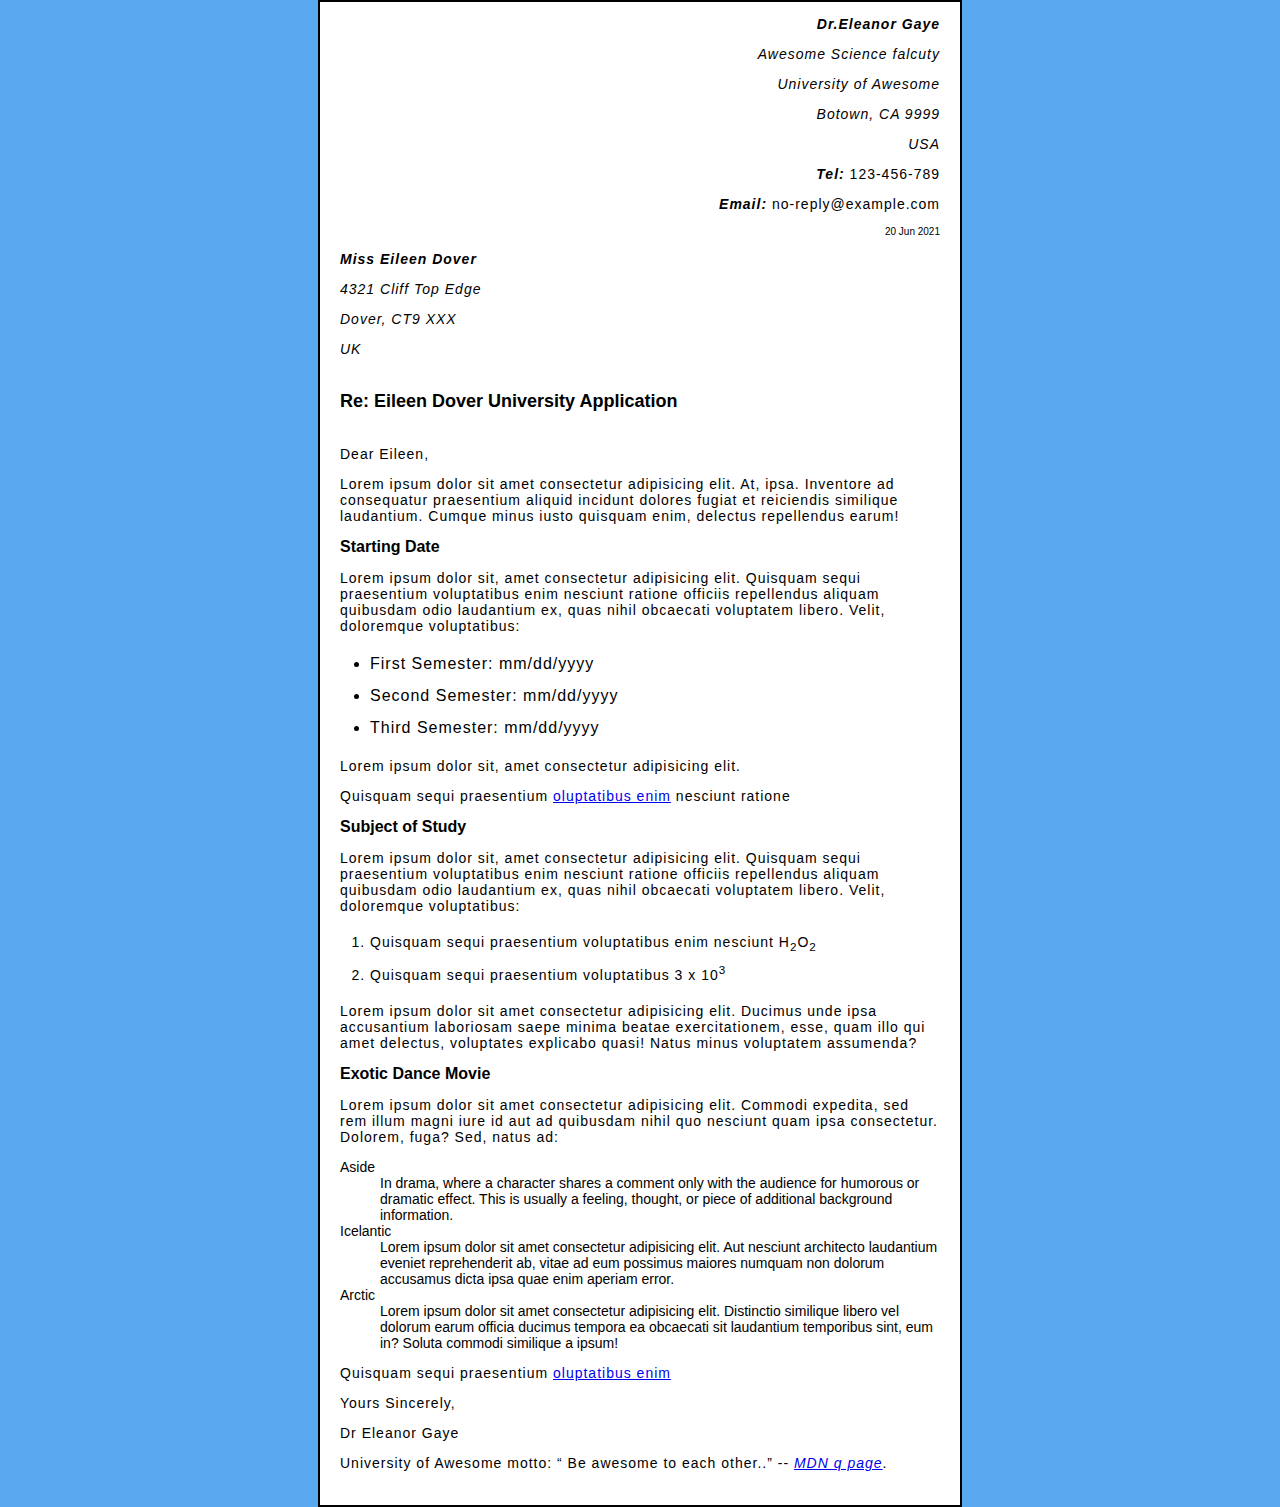
==== letter.html @ 999c7649 "add my letter html" ====
<!DOCTYPE html>
<html lang="en">

<head>
    <meta charset="UTF-8">
    <meta http-equiv="X-UA-Compatible" content="IE=edge">
    <meta name="viewport" content="width=device-width, initial-scale=1.0">
    <link rel="stylesheet" href="css/styles.css" type="text/css">
    <title>Letter</title>
</head>

<body>
    <div class="letter">
        <div class="from">
            <p><strong><em>Dr.Eleanor Gaye</em></strong></p>
            <p><em>Awesome Science falcuty</em></p>
            <p><em>University of Awesome</em></p>
            <address>
                <p>Botown, CA 9999</p>
                <p>USA</p>
            </address>
            <p><strong><em>Tel: </em></strong>123-456-789</p>
            <p><strong><em>Email: </em></strong>no-reply@example.com</p>
            <span>20 Jun 2021</span>
        </div>

        <div class="to">
            <p><strong><em>Miss Eileen Dover</em></strong></p>
            <address>
                <p>4321 Cliff Top Edge</p>
                <p>Dover, CT9 XXX</p>
                <p>UK</p>
            </address>
        </div>

        <div class="container-letter">
            <h1>Re: Eileen Dover University Application</h1>
            <div class="content">
                <p>Dear Eileen,</p>
                <p>Lorem ipsum dolor sit amet consectetur adipisicing elit.
                    At, ipsa. Inventore ad consequatur praesentium aliquid incidunt
                    dolores fugiat et reiciendis similique laudantium. Cumque minus
                    iusto quisquam enim, delectus repellendus earum!</p>
                <h2>Starting Date</h2>
                <p>Lorem ipsum dolor sit, amet consectetur adipisicing elit.
                    Quisquam sequi praesentium voluptatibus enim nesciunt ratione
                    officiis repellendus aliquam quibusdam odio laudantium ex,
                    quas nihil obcaecati voluptatem libero. Velit, doloremque
                    voluptatibus: </p>
                <ul>
                    <li>First Semester: mm/dd/yyyy</li>
                    <li>Second Semester: mm/dd/yyyy</li>
                    <li>Third Semester: mm/dd/yyyy</li>
                </ul>
                <p>Lorem ipsum dolor sit, amet consectetur adipisicing elit.</p>
                <p>Quisquam sequi praesentium <a href="https://www.google.com/" target="_blank">oluptatibus enim</a>
                    nesciunt ratione</p>

                <h2>Subject of Study</h2>
                <p>Lorem ipsum dolor sit, amet consectetur adipisicing elit.
                    Quisquam sequi praesentium voluptatibus enim nesciunt ratione
                    officiis repellendus aliquam quibusdam odio laudantium ex,
                    quas nihil obcaecati voluptatem libero. Velit, doloremque
                    voluptatibus: </p>
                <ol>
                    <li>Quisquam sequi praesentium voluptatibus enim nesciunt H<sub>2</sub>O<sub>2</sub></sub></li>
                    <li>Quisquam sequi praesentium voluptatibus 3 x 10<sup>3</sup></sup></li>
                </ol>
                <p>Lorem ipsum dolor sit amet consectetur adipisicing elit.
                    Ducimus unde ipsa accusantium laboriosam saepe minima beatae
                    exercitationem, esse, quam illo qui amet delectus, voluptates
                    explicabo quasi! Natus minus voluptatem assumenda?</p>

                <h2>Exotic Dance Movie</h2>
                <p>Lorem ipsum dolor sit amet consectetur adipisicing elit.
                    Commodi expedita, sed rem illum magni iure id aut ad quibusdam
                    nihil quo nesciunt quam ipsa consectetur. Dolorem, fuga? Sed,
                    natus ad:</p>
                <dl>
                    <dt>Aside</dt>
                    <dd>In drama, where a character shares a comment only with the audience for humorous or dramatic
                        effect. This is usually a feeling, thought, or piece of additional background information.</dd>

                    <dt>Icelantic</dt>
                    <dd>Lorem ipsum dolor sit amet consectetur adipisicing elit. Aut nesciunt architecto laudantium
                        eveniet reprehenderit ab, vitae ad eum possimus maiores numquam non dolorum accusamus dicta ipsa
                        quae enim aperiam error.</dd>

                    <dt>Arctic</dt>
                    <dd>Lorem ipsum dolor sit amet consectetur adipisicing elit. Distinctio similique libero vel dolorum
                        earum officia ducimus tempora ea obcaecati sit laudantium temporibus sint, eum in? Soluta
                        commodi similique a ipsum!</dd>
                </dl>
                <p>Quisquam sequi praesentium <a href="https://www.google.com/" target="_blank">oluptatibus enim</a></p>

            </div>
        </div>

        <div class="signature">
            <p>Yours Sincerely,</p>
            <p>Dr Eleanor Gaye</p>
            <p>University of Awesome motto: <q cite="https://developer.mozilla.org/en-US/docs/Web/HTML/Element/q">
                Be awesome to each other..</q> -- <a href="/en-US/docs/Web/HTML/Element/q">
                <cite>MDN q page</cite></a>.</p>
        </div>
    </div>

</body>

</html>
---- css/styles.css ----
html {
    font-size: 10px; /* px means "pixels": the base font size is now 10 pixels high  */
    font-family: "Open Sans", sans-serif; /* this should be the rest of the output you got from Google fonts */
    background-color: #5aa8f0;
}

body {
    width: 600px;
    margin: 0 auto;
    background-color: #fff;
    padding: 0 20px 20px 20px;
    border: 2px solid black;
}

h1 {
    font-size: 60px;
    text-align: center;
    margin: 0;
    padding: 20px 0;
    color: #1062ad;
}
  
p, li {
    font-size: 16px;
    line-height: 2;
    letter-spacing: 1px;
}

img {
    display: block;
    margin: 0 auto;
    width: 450px;
    height: 450px;
}

ul, ol {
    background-color: gray;
    padding: 10px;
    border: 1px solid black;
}

ul, ol li {
    margin-left: 20px;
}


/* Letter */
address p {
    font-size: 12px;
}

.container-letter dl {
    font-size: 14px;
}

.from {
    text-align: right;
    line-height: normal;
}

.letter p {
    line-height: normal;
    font-size: 14px;
}

.container-letter h1 {
    font-size: 18px;
    font-weight: bold;
    text-align: left;
    color: black;
}

.container-letter .content h2 {
    font-size: 16px;
}

.container-letter .content ul, ol {
    background-color: #fff;
    border: none;
    padding: 0 0 0 10px;
}

.container-letter .content ul, ol li {
    font-size: 14px;
}
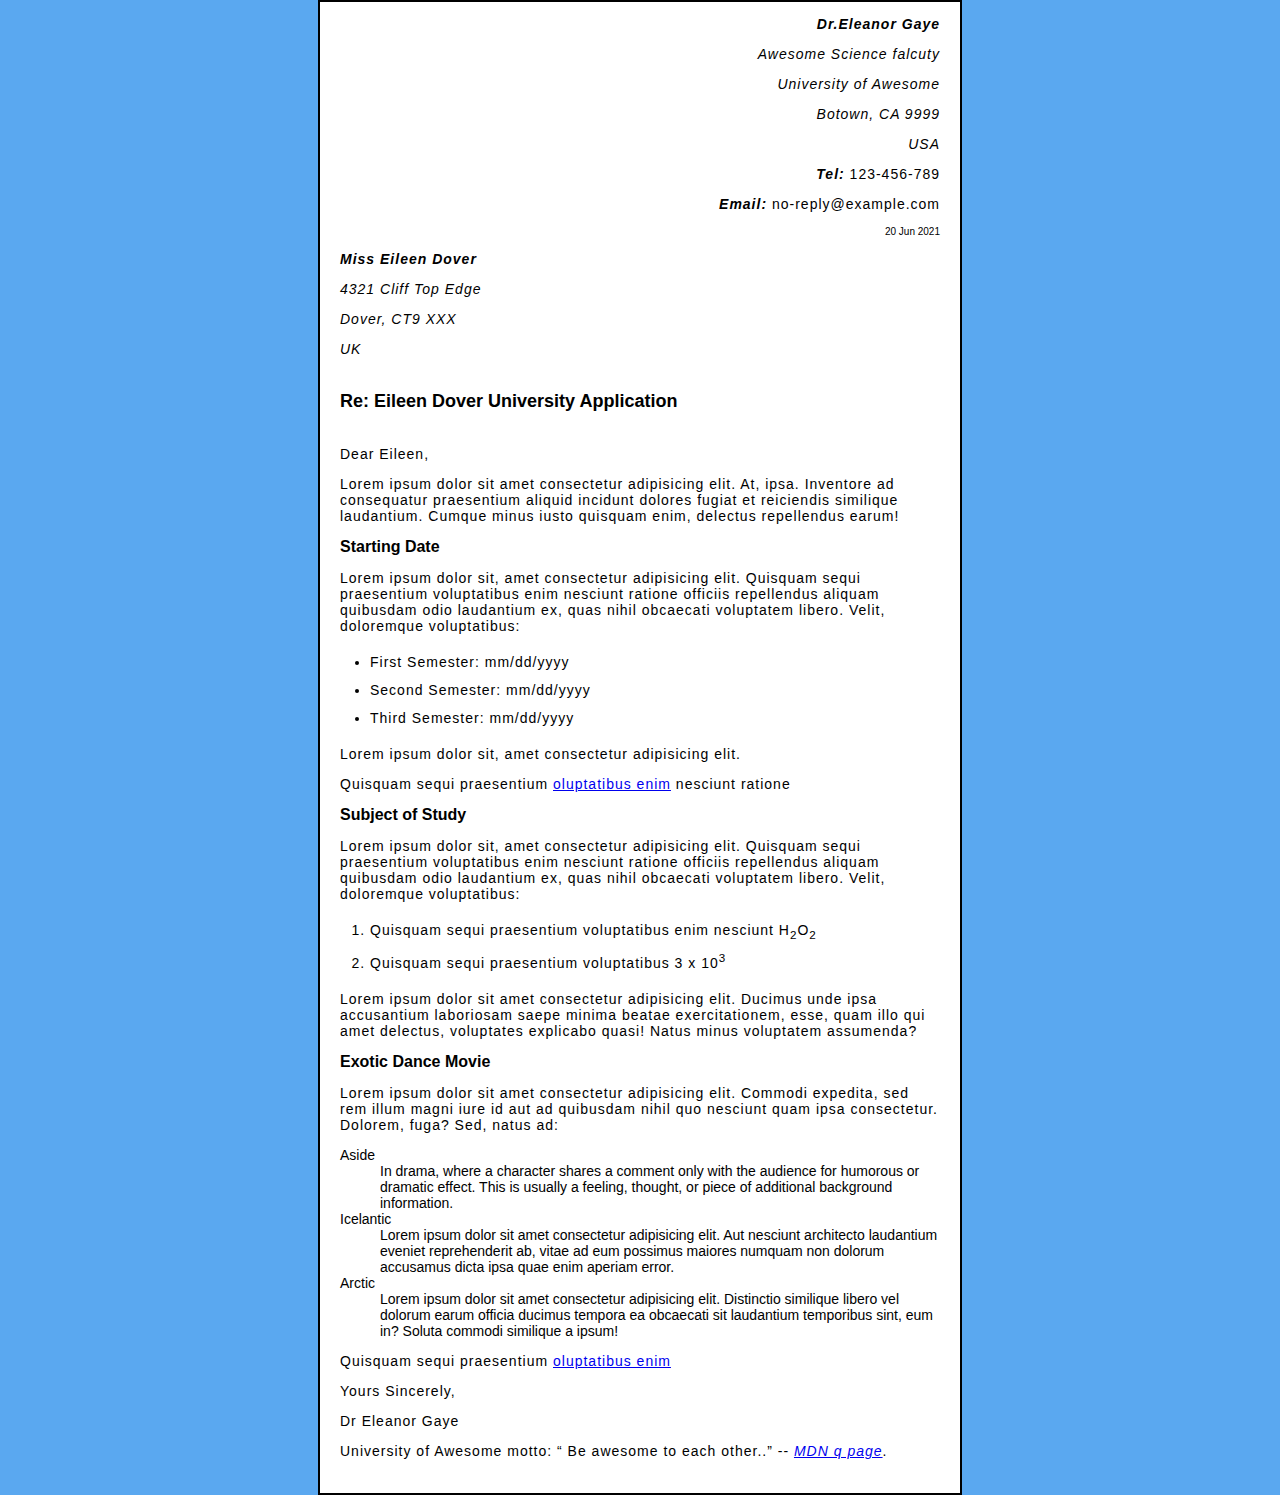
==== commit 6d87a71d: "update css for the list" ====
--- a/letter.html
+++ b/letter.html
@@ -6,7 +6,7 @@
     <meta http-equiv="X-UA-Compatible" content="IE=edge">
     <meta name="viewport" content="width=device-width, initial-scale=1.0">
     <link rel="stylesheet" href="css/styles.css" type="text/css">
-    <title>Letter</title>
+    <title>nntdat - letter</title>
 </head>
 
 <body>
--- a/css/styles.css
+++ b/css/styles.css
@@ -63,6 +63,11 @@
     font-size: 14px;
 }
 
+.signature p {
+    line-height: normal;
+    font-size: 14px;
+}
+
 .container-letter h1 {
     font-size: 18px;
     font-weight: bold;
@@ -80,6 +85,6 @@
     padding: 0 0 0 10px;
 }
 
-.container-letter .content ul, ol li {
+.container-letter .content ul li, ol li {
     font-size: 14px;
 }